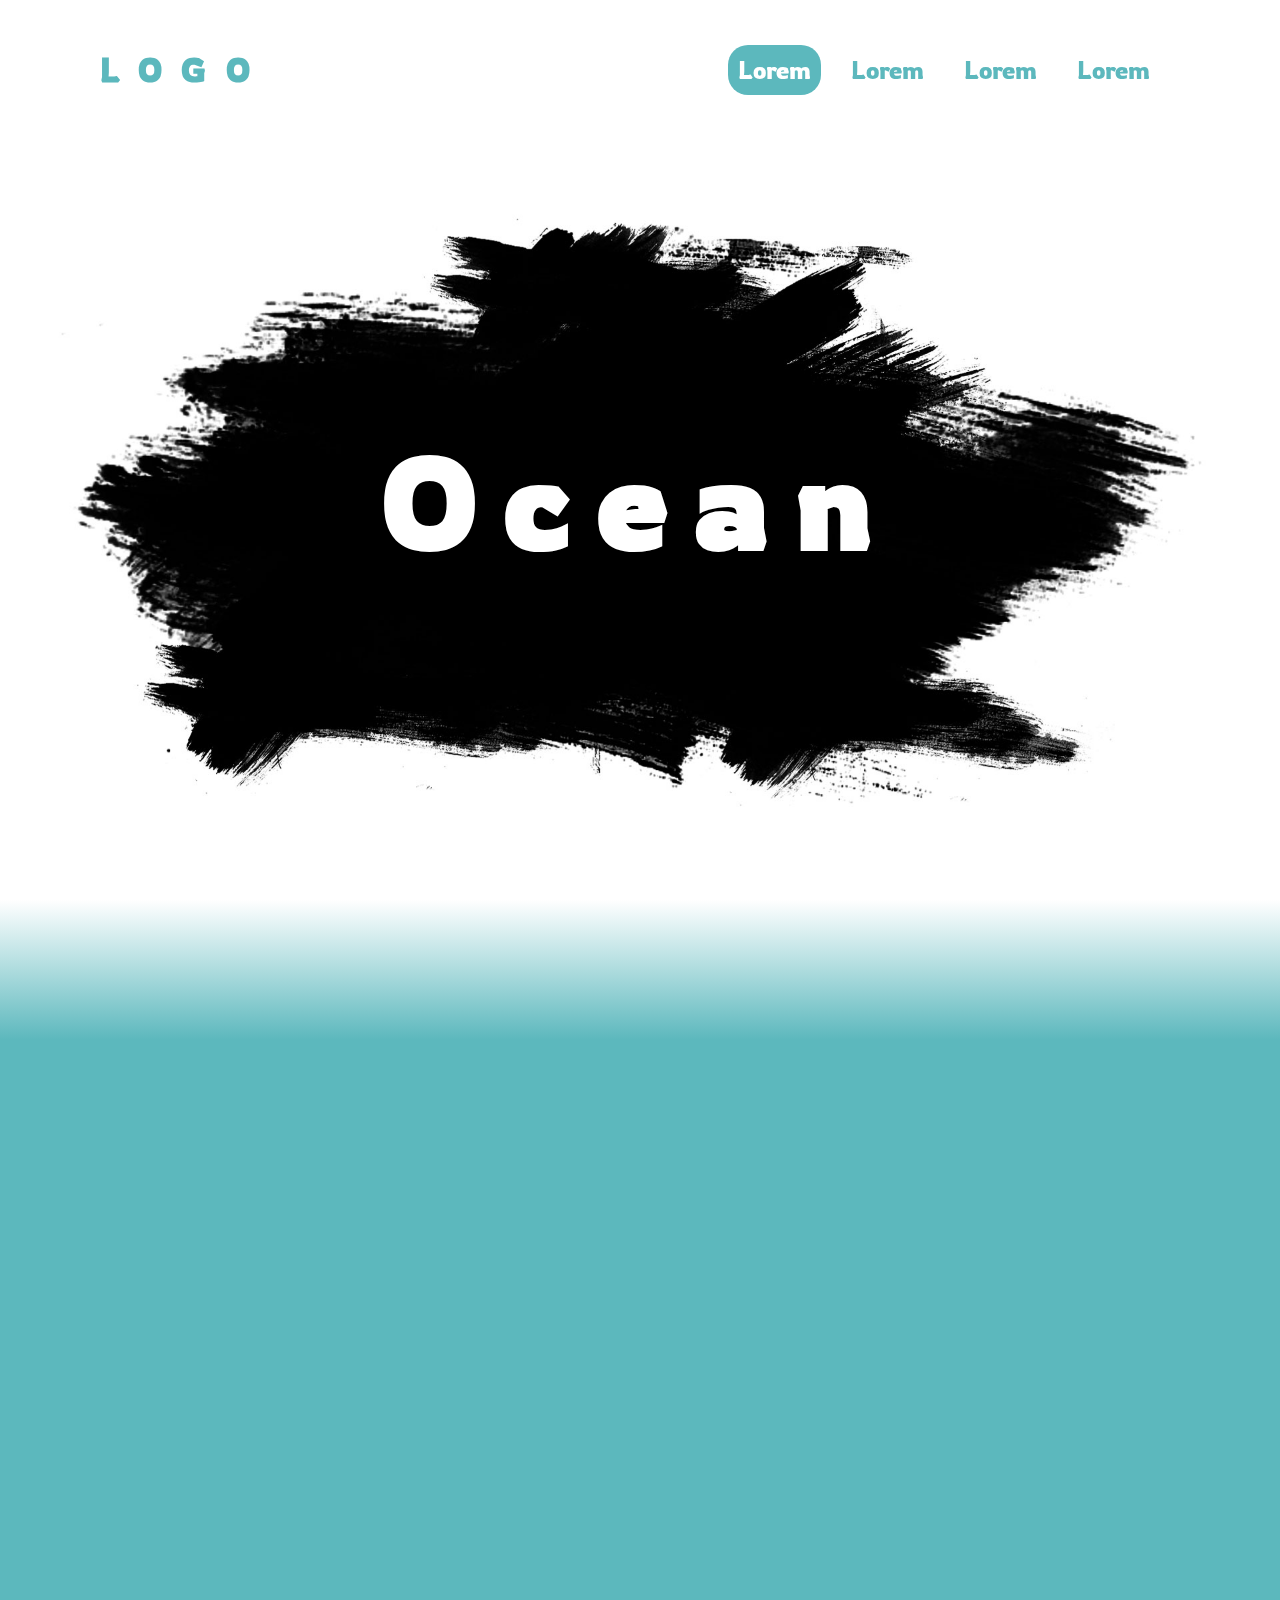
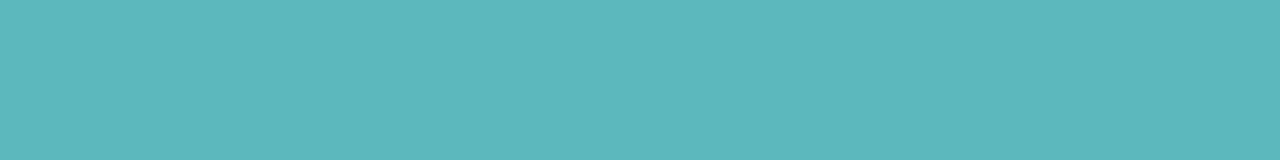
==== homepage/ocean/index.html @ c08ed256 "1" ====
<!DOCTYPE html>
<html lang="en">

<head>
    <meta charset="UTF-8" />
    <meta http-equiv="X-UA-Compatible" content="IE=edge" />
    <meta name="viewport" content="width=device-width, initial-scale=1.0" />
    <link rel="stylesheet" href="style.css" />
    <script src="script.js" defer></script>
    <title>Ocean</title>
</head>

<body>
    <header>
        <a href="#" class="logo">logo</a>
        <ul>
            <li>
                <a href="#" class="active">Lorem</a>
            </li>
            <li>
                <a href="#">Lorem</a>
            </li>
            <li>
                <a href="#">Lorem</a>
            </li>
            <li>
                <a href="#">Lorem</a>
            </li>
        </ul>
    </header>

    <section class="main">
        <video src="video.mp4" autoplay loop muted type="mp4 "></video>
        <img src="mask.jpg " />
        <p>Ocean</p>
    </section>
    <section class="more"></section>
</body>

</html>
---- homepage/ocean/style.css ----
@font-face {
    font-family: "Rowdies";
    src: url("fonts/Rowdies.ttf") format("truetype");
}

* {
    margin: 0;
    padding: 0;
}


/* HEADER */

header {
    display: flex;
    justify-content: space-between;
    align-items: center;
    padding: 50px 100px;
    font-family: "Rowdies";
}

header .logo {
    text-transform: uppercase;
    font-weight: 700;
    font-size: 2em;
    letter-spacing: 0.6em;
    text-decoration: none;
    color: #5CB8BD
}

header ul {
    display: flex;
    justify-content: center;
    align-items: center;
}

header ul li {
    list-style: none;
    margin-right: 20px;
}

header ul li a {
    text-decoration: none;
    color: #5CB8BD;
    padding: 10px;
    border-radius: 20px;
    font-size: 1.5em;
}

header ul li a:hover,
header ul li a.active {
    background-color: #5CB8BD;
    color: #fff;
}


/* MAIN */

.main {
    position: relative;
    width: 100%;
    height: 80vh;
    display: flex;
    justify-content: center;
    align-items: center;
    -webkit-user-select: none;
    -moz-user-select: none;
    -ms-user-select: none;
    user-select: none;
    pointer-events: none;
}

.main video {
    position: absolute;
    width: 100%;
    height: 100%;
    object-fit: cover;
}

.main img {
    position: absolute;
    width: 100%;
    height: 100%;
    mix-blend-mode: screen;
}

.main p {
    position: absolute;
    font-size: 8em;
    font-weight: 700;
    letter-spacing: 0.2em;
    font-family: "Rowdies";
    color: #fff;
}


/* SECTION MORE */

.more {
    display: flex;
    justify-content: center;
    width: 100%;
    height: 100vh;
    background: #5CB8BD;
    overflow: hidden;
}

.more::before {
    content: "";
    height: 200px;
    width: 100%;
    margin-top: -20px;
    background: linear-gradient( #fff 30%, #5CB8BD);
    z-index: 1000;
}
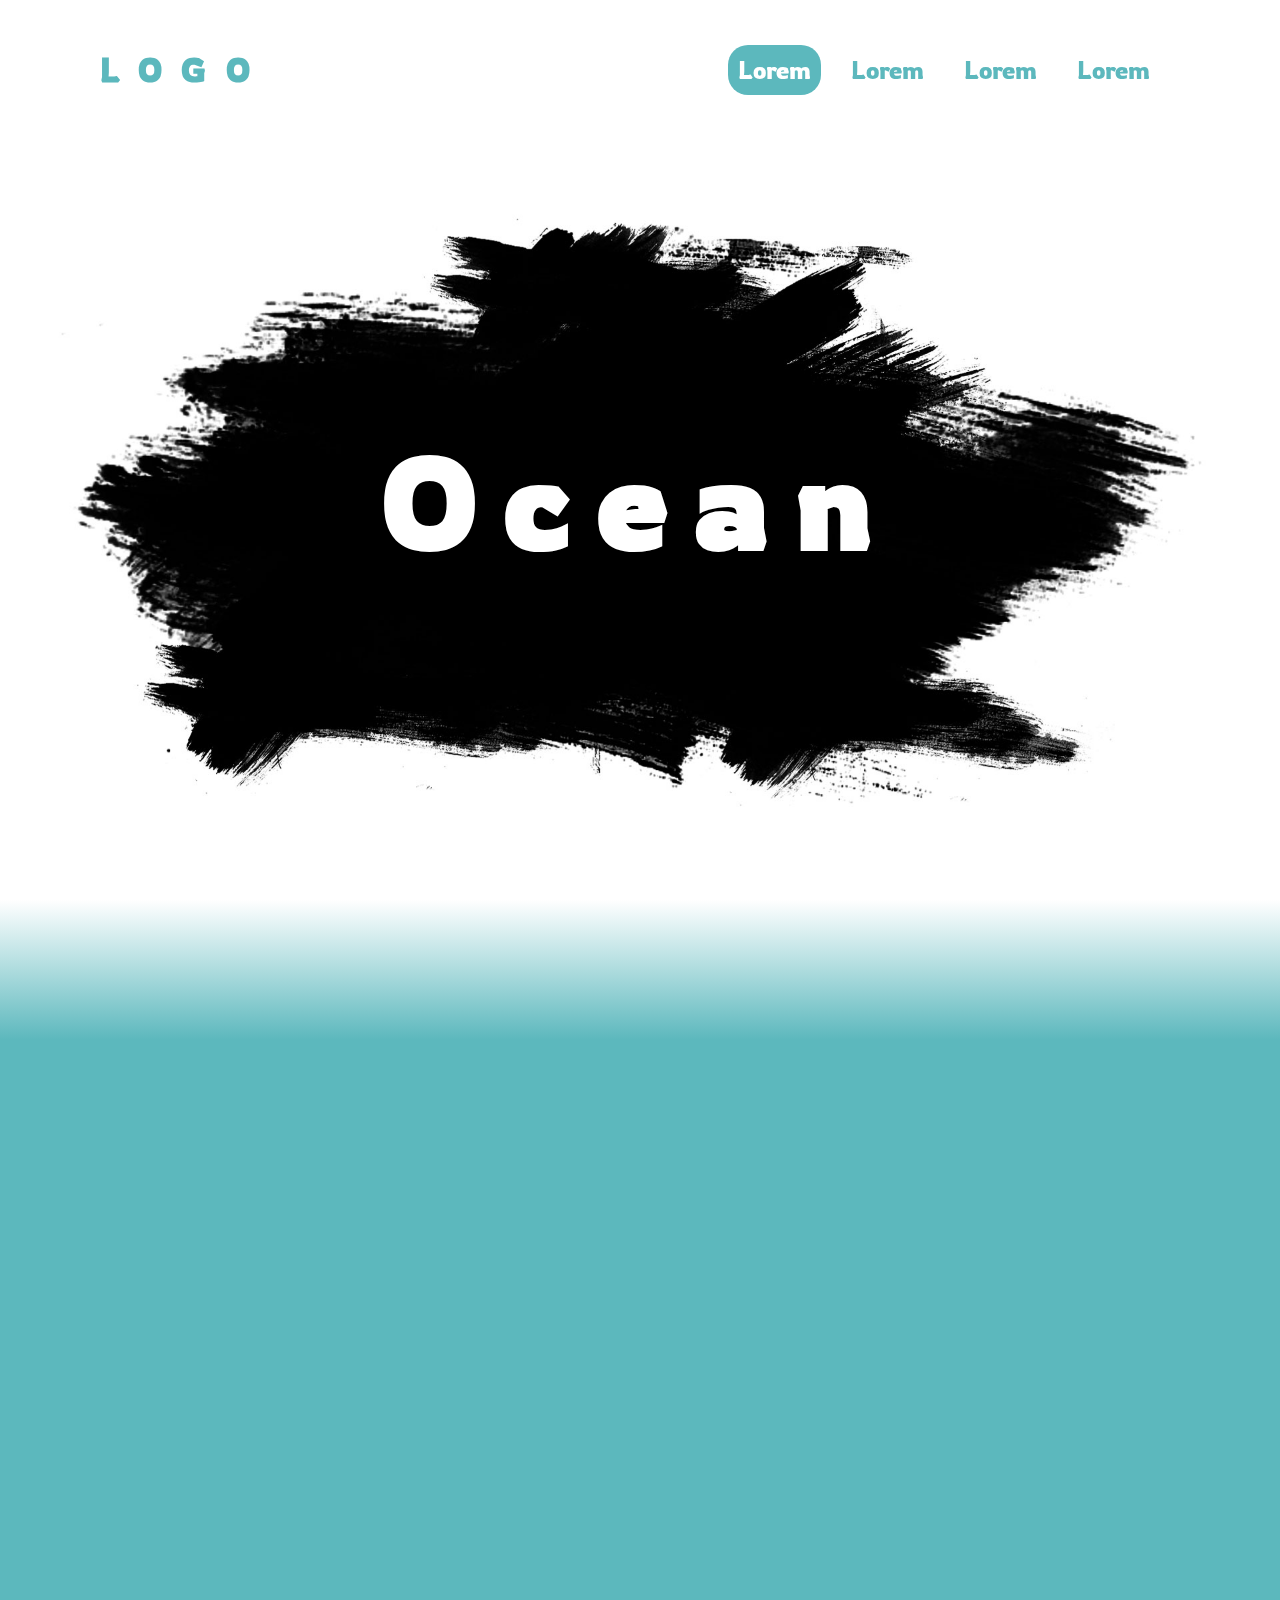
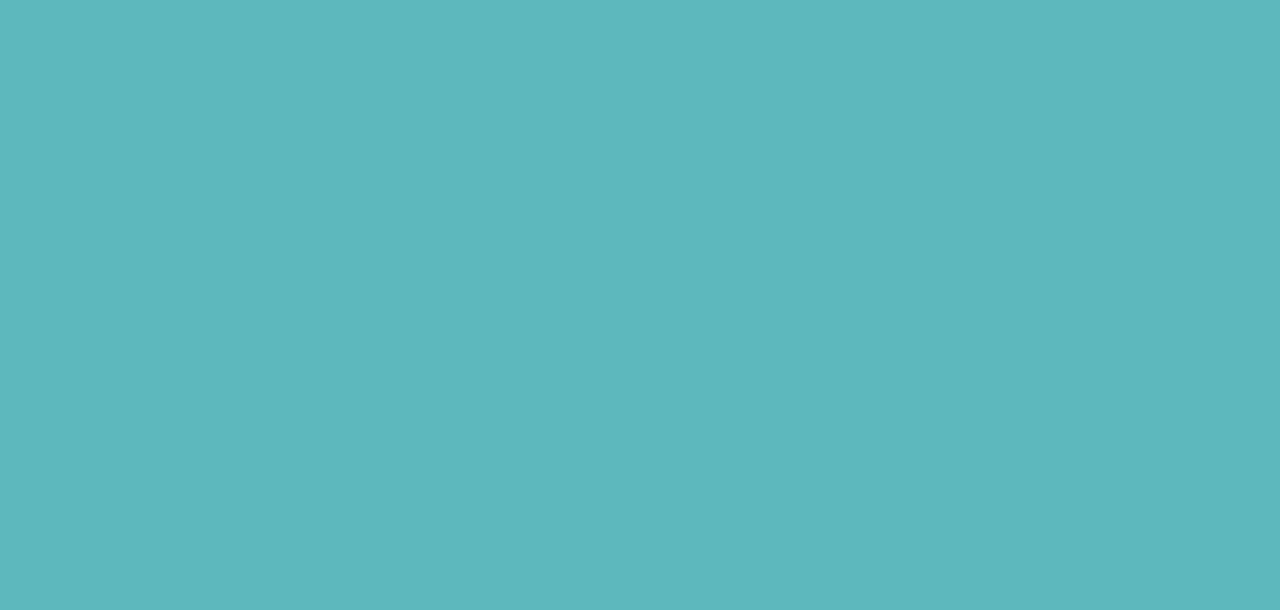
==== commit 6f8df2f5: "1" ====
--- a/homepage/ocean/index.html
+++ b/homepage/ocean/index.html
@@ -30,11 +30,19 @@
     </header>
 
     <section class="main">
-        <video src="video.mp4" autoplay loop muted type="mp4 "></video>
-        <img src="mask.jpg " />
+        <video src="video/video.mp4" autoplay loop muted type="mp4 "></video>
+        <img src="img/mask.jpg " />
         <p>Ocean</p>
     </section>
-    <section class="more"></section>
+    <section class="more">
+
+        <div class="pannel">
+            <div class="bg left "></div>
+            <div class="bg mid"></div>
+            <div class="bg right"></div>
+        </div>
+
+    </section>
 </body>
 
 </html>--- a/homepage/ocean/style.css
+++ b/homepage/ocean/style.css
@@ -99,10 +99,12 @@
 .more {
     display: flex;
     justify-content: center;
+    flex-wrap: wrap;
     width: 100%;
-    height: 100vh;
+    height: 150vh;
     background: #5CB8BD;
     overflow: hidden;
+    z-index: 5;
 }
 
 .more::before {
@@ -112,4 +114,32 @@
     margin-top: -20px;
     background: linear-gradient( #fff 30%, #5CB8BD);
     z-index: 1000;
+}
+
+.pannel {
+    display: grid;
+    grid-template-columns: 1fr 1fr 1fr;
+    height: 700px;
+    width: 100%;
+    padding: 0 100px 0;
+    gap: 50px;
+}
+
+.pannel div {
+    height: 500px;
+    background-size: cover;
+    background-attachment: fixed;
+}
+
+.pannel .left,
+.pannel .right {
+    align-self: center;
+}
+
+.pannel .mid {
+    height: 700px;
+}
+
+.bg {
+    background: url('img/sand.jpeg');
 }